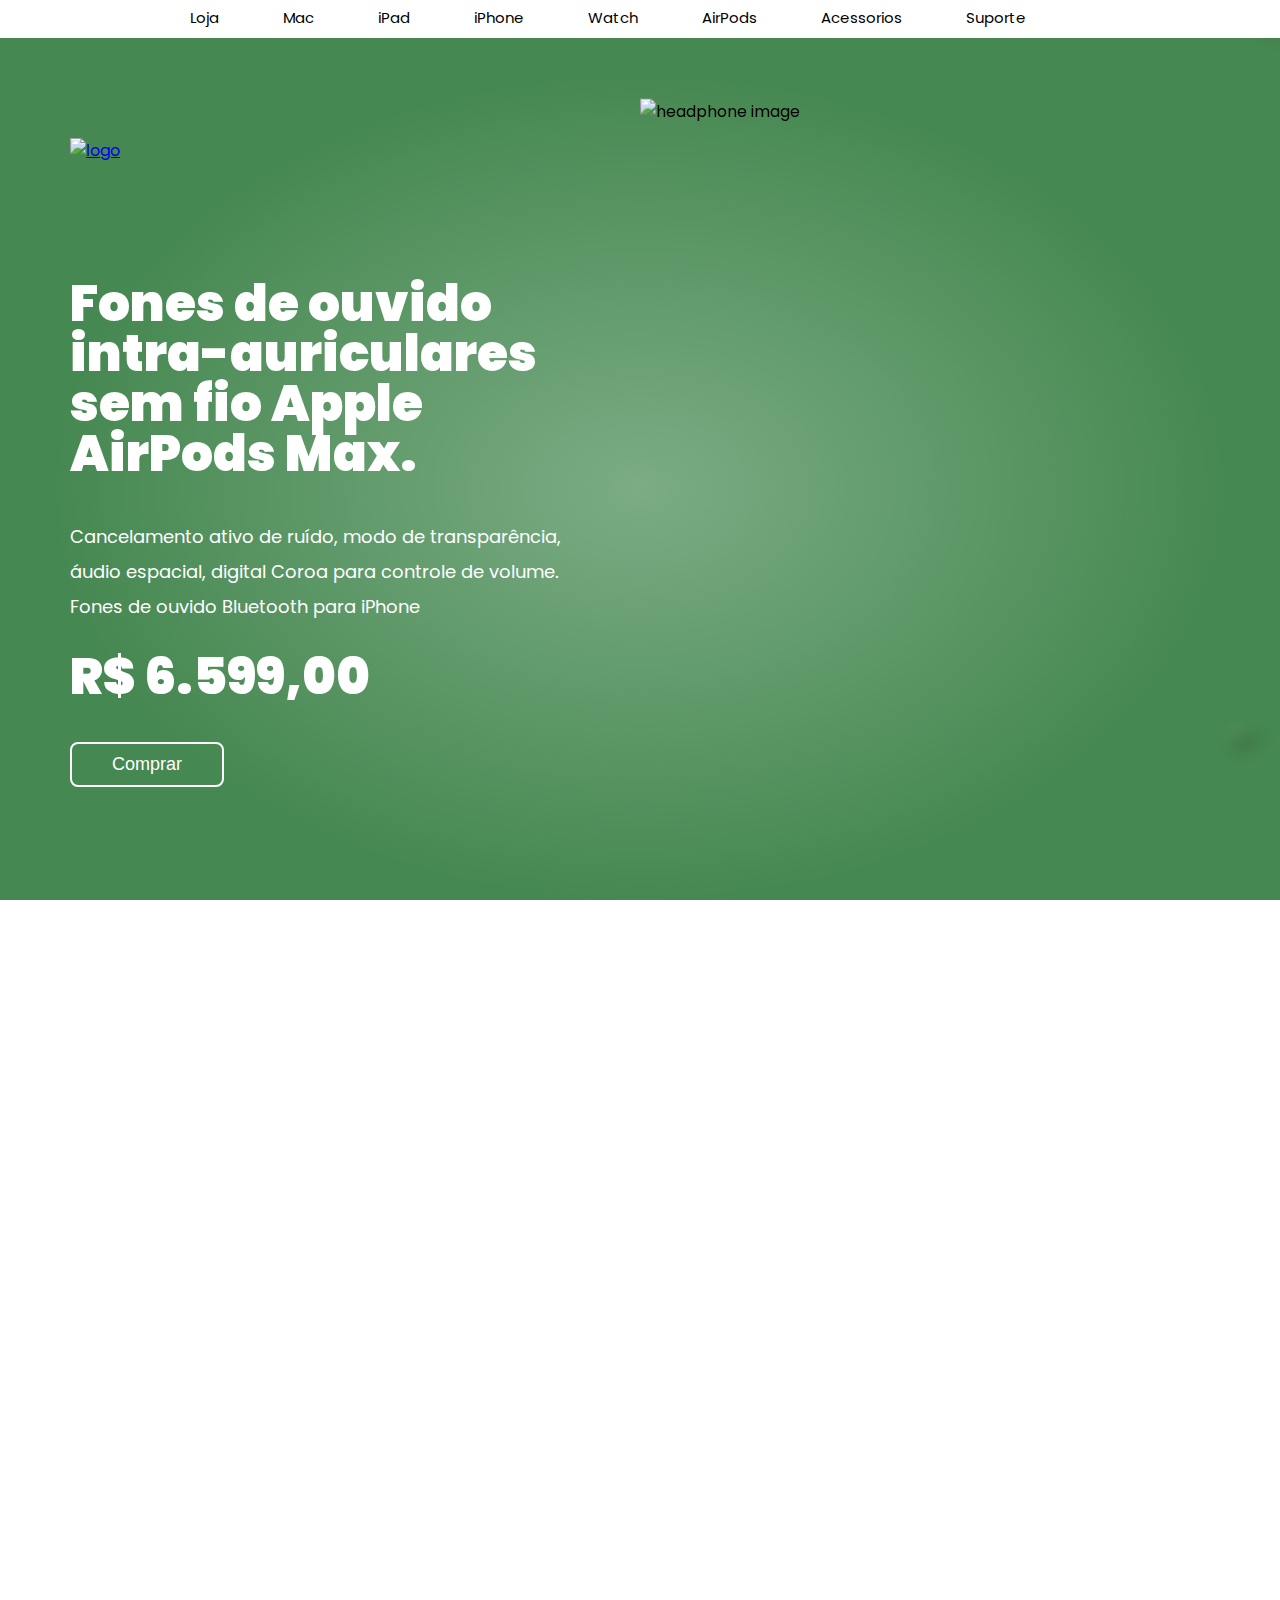
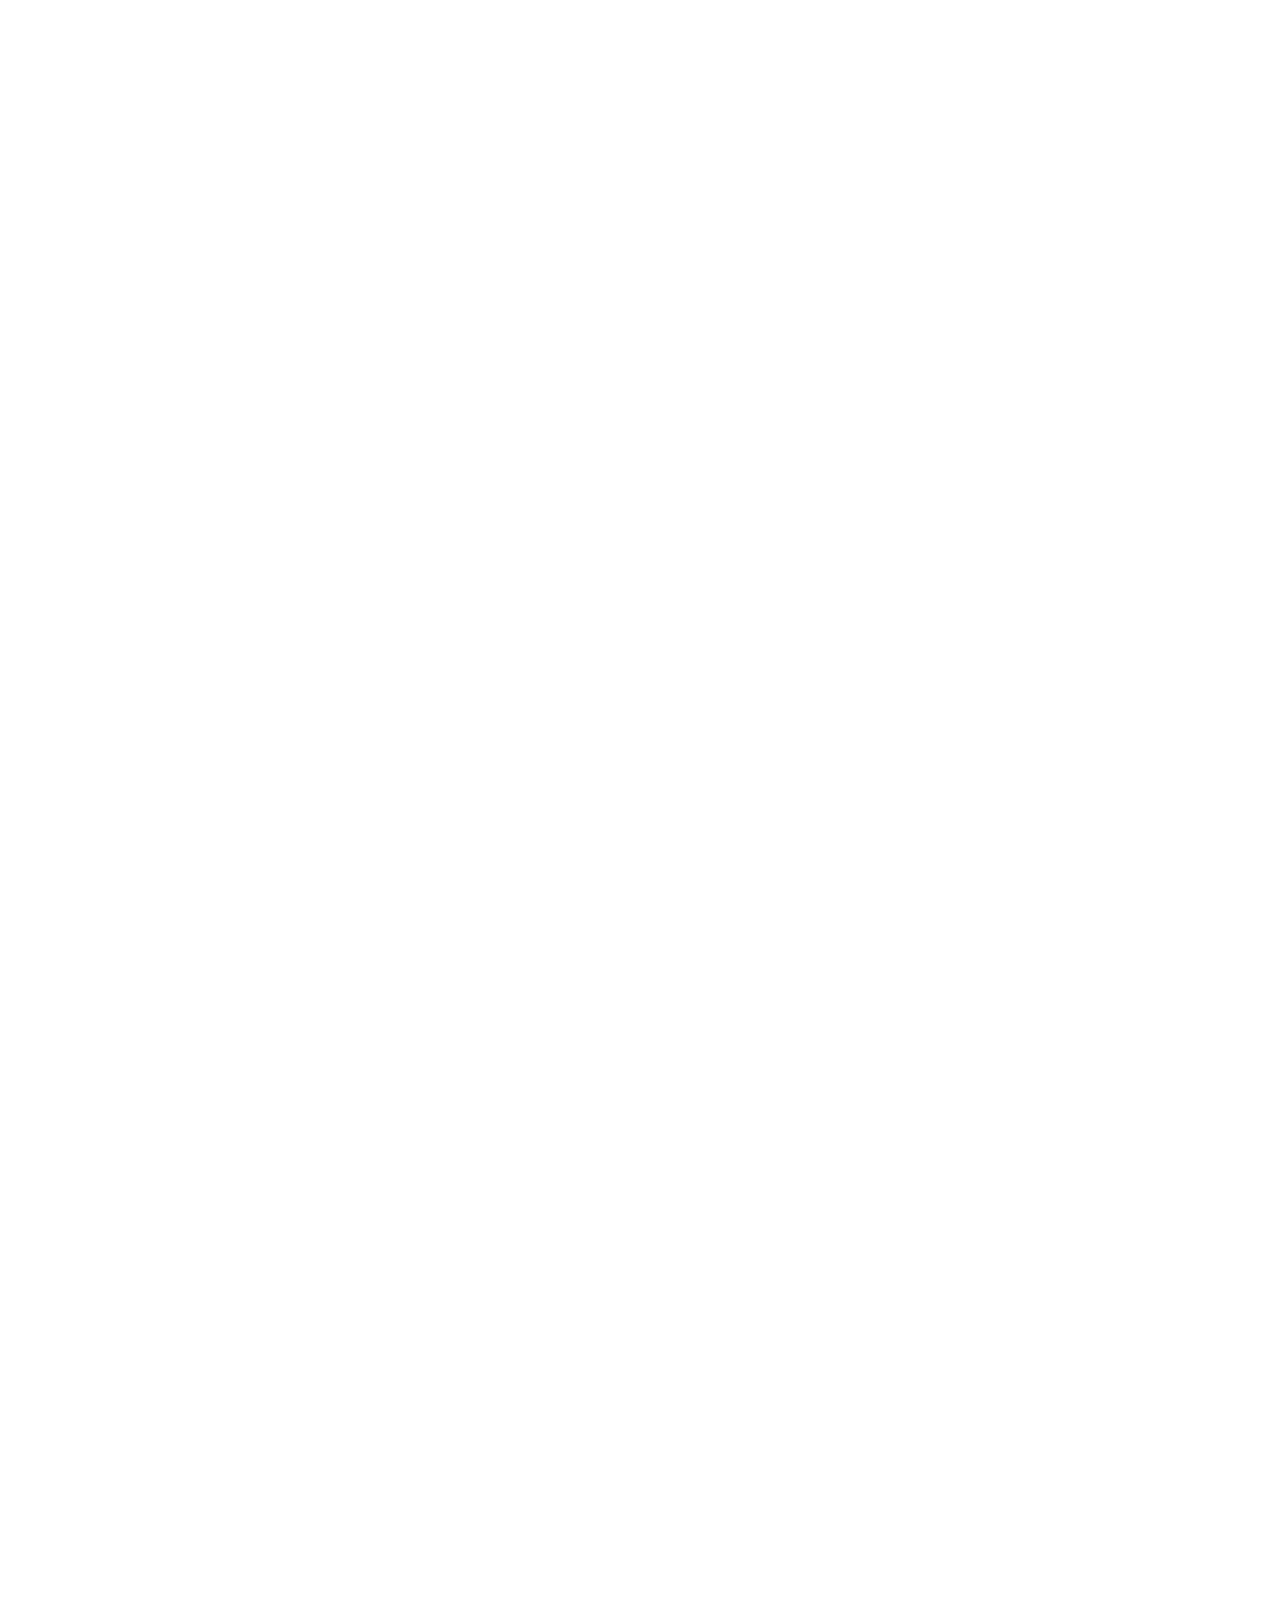
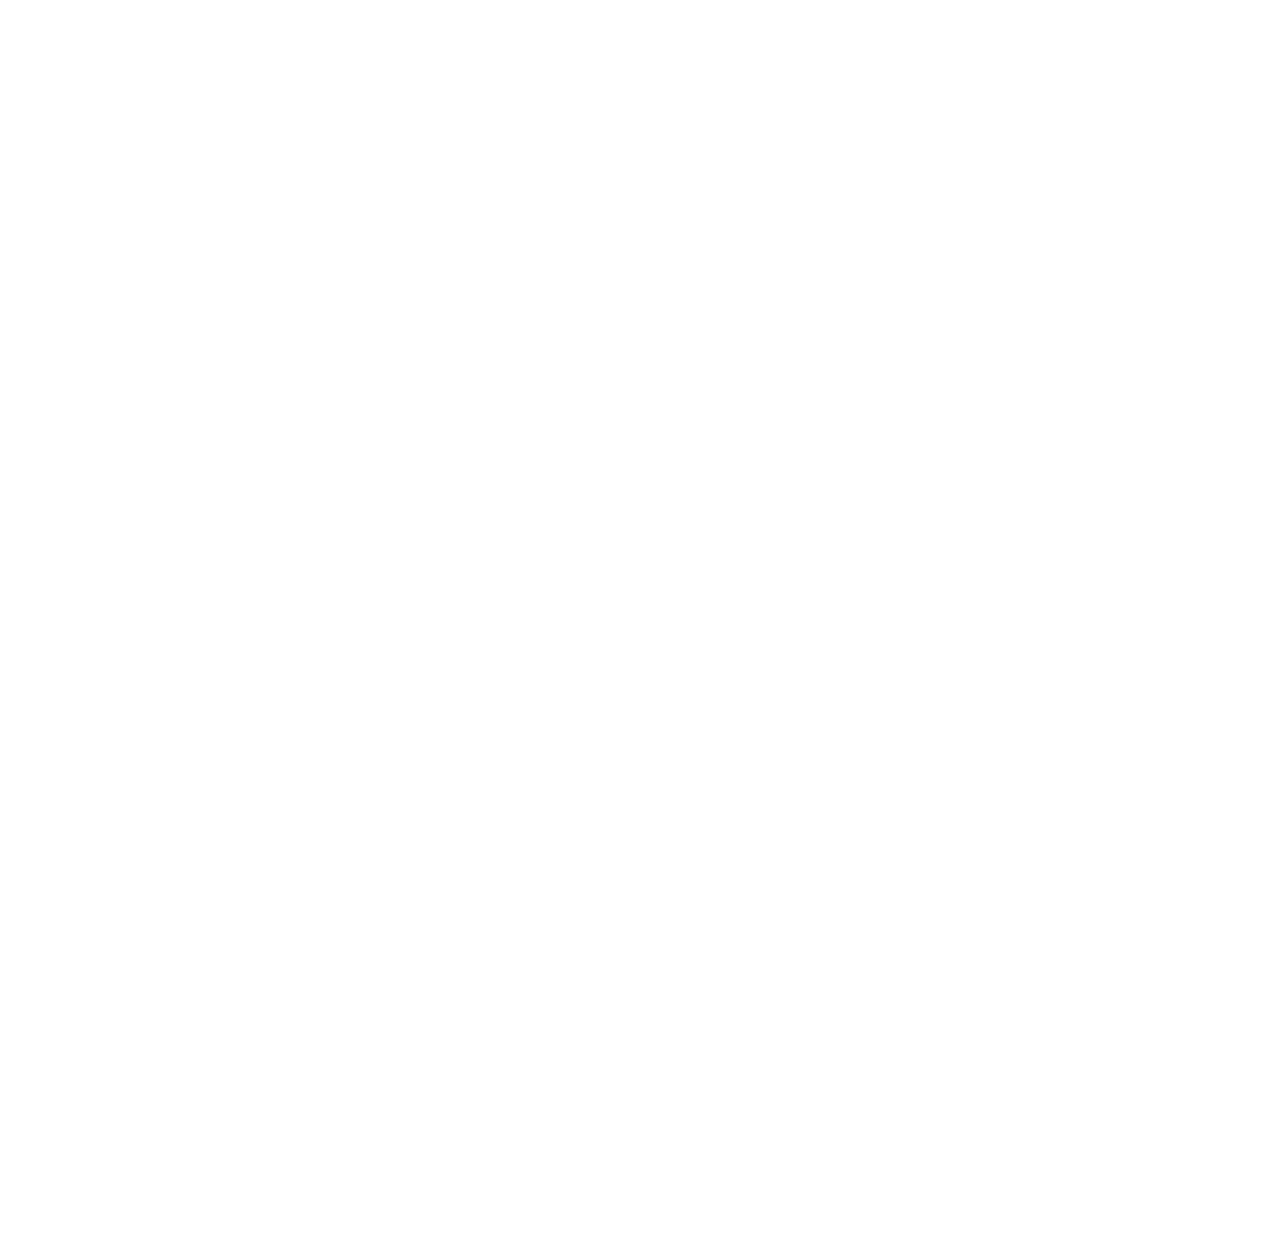
==== index.html @ 5f6b0ef0 "first commit" ====
<!DOCTYPE html>
<html lang="en">
<head>
    <meta charset="UTF-8">
    <meta name="viewport" content="width=device-width, initial-scale=1.0">
    <link rel="stylesheet" href="style.css">
    <link rel="stylesheet" href="https://cdnjs.cloudflare.com/ajax/libs/remixicon/3.5.0/remixicon.min.css">
    <title> Teste de vendas </title>
</head>
<body>




   
        <nav>
            
    
            <ul class="nav-links">
                <li class="nav-link"><a href="#"> Loja</a></li>
                <li class="nav-link"><a href="#"> Mac</a></li>
                <li class="nav-link"><a href="#"> iPad</a></li>
                <li class="nav-link"><a href="#"> iPhone</a></li>
                <li class="nav-link"><a href="#"> Watch</a></li>
                <li class="nav-link"><a href="#"> AirPods</a></li>
                <li class="nav-link"><a href="/TelaAcessorios.html"> Acessorios</a></li>
                <li class="nav-link"><a href="/TelaSuporte.html"> Suporte</a></li>
                <li class="nav-link"><a href="/TelaLogin.html"> <i class="ri-user-line"></i></a></li>
            </ul> 
        </nav>
 
    <section class="slider-main">
        <div class="container">
          <div class="logo">
            <a href="#"
              ><img
                src="https://www.yudiz.com/codepen/headphone-slider/logo.svg"
                alt="logo"
            /></a>
          </div>
          <div class="slider-content-wrap">
            <div class="slider-content">
              <h2 class="heading-style-2">
                Fones de ouvido intra-auriculares sem fio Apple AirPods Max.
              </h2>
              <p>
                Cancelamento ativo de ruído, modo de transparência, áudio espacial, digital
                Coroa para controle de volume. Fones de ouvido Bluetooth para iPhone
              </p>
              <h3 class="heading-style-2">R$ 6.599,00</h3>
              <div class="social-icons">
                  <button class="headerButton"> Comprar </button>
              </div>
            </div>
          </div>
        </div>
        <div class="slider-images">
          <img
            class="slider-image"
            src="https://www.yudiz.com/codepen/headphone-slider/green.png"
            alt="headphone image"
          />
          <img
            class="slider-image"
            src="https://www.yudiz.com/codepen/headphone-slider/blue.png"
            alt="headphone image"
          />
          <img
            class="slider-image"
            src="https://www.yudiz.com/codepen/headphone-slider/red.png"
            alt="headphone image"
          />
          <img
            class="slider-image"
            src="https://www.yudiz.com/codepen/headphone-slider/white.png"
            alt="headphone image"
          />
          <img
            class="slider-image"
            src="https://www.yudiz.com/codepen/headphone-slider/black.png"
            alt="headphone image"
          />
        </div>
        <div id="backgrounds">
          <div
            class="background"
            style="
              background: radial-gradient(
                50% 50% at 50% 50%,
                #7bac84 0%,
                #468851 92.19%
              );
            "
          ></div>
          <div
            class="background"
            style="
              background: radial-gradient(
                50% 50% at 50% 50%,
                #567088 0%,
                rgb(4, 41, 71) 100%
              );
            "
          ></div>
          <div
            class="background"
            style="
              background: radial-gradient(
                50% 50% at 50% 50%,
                #ce8782 0%,
                #e7473f 100%
              );
            "
          ></div>
          <div
            class="background"
            style="
              background: radial-gradient(
                50% 50% at 50% 50%,
                #8b8686 0%,
                #494747 100%
              );
            "
          ></div>
          <div
            class="background"
            style="
              background: radial-gradient(
                50% 50% at 50% 50%,
                #5e5b5b 0%,
                #201f1f 100%
              );
            "
          ></div>
        </div>
      </section>

        <div class="conteiner">
            
            <h2 class="conteinerTitlle"> Na Apple Store, é diferente. <span>Ainda mais motivos para comprar com a gente.</span></h2>
            <div class="features">
                <div class="card">
                    <div class="icon1"><i class="ri-box-3-line"></i></div>
                    <h4> Frete grátis em todos os pedidos </h4>
                   
                </div>

                <div class="card">
                    <div class="icon2"><i class="ri-git-repository-private-line"></i></div>
                    <h4> Tenha uma experiência <span>de compra segura</span>   </h4>
                   
                </div>

                <div class="card">
                   <div class="icon3"><i class="ri-bank-card-line"></i></div>
                    <h4> Varias opções de pagamento </h4>
                   
                </div>
                
        </div>

        <div class="compras">
            <h2 class="comprasTitlle">Para todo mundo ouvir. <span>Opções incomparáveis para um som de alta qualidade.</span> </h2>
            <div class="AbaCompras">
                <div class="CardBuy">
                    <h4> Ganhe seis meses de Apple Music</h4>
                    <p>Incluído com seus AirPods ou produtos Beats selecionados.</p>
                    <img src="https://store.storeimages.cdn-apple.com/4982/as-images.apple.com/is/store-card-40-applemusic-202110?wid=400&hei=500&fmt=p-jpg&qlt=95&.v=1633644705000" alt="">   
                </div>

                <div class="CardBuy2">
                  <img src="https://store.storeimages.cdn-apple.com/4982/as-images.apple.com/is/MTJV3?wid=200&hei=200&fmt=jpeg&qlt=95&.v=1694014871985" alt="" srcset="">
                    
                    <h4>AirPods Pro (2ª geração) com estojo de recarga MagSafe (USB-C)  </h4>
                    <p>R$ 2.599,00 | R$ 2.339,10 à vista (10% de desconto)</p>
                  <button class="CardBuyButton"><i class="ri-arrow-right-s-line"></i></button>
                </div>

                <div class="CardBuy2">
                  <img src="https://store.storeimages.cdn-apple.com/4982/as-images.apple.com/is/airpods-max-select-silver-202011?wid=200&hei=200&fmt=jpeg&qlt=95&.v=1604021221000" alt="" srcset="">
                  <h4>AirPods max com estojo de recarga MagSafe (USB-C)  </h4>
                  <p>R$ 6.599,00 | R$ 6.339,10 à vista (10% de desconto)</p>
                  <button class="CardBuyButton"><i class="ri-arrow-right-s-line"></i></button>
              </div>

              <div class="CardBuy2">
                <img src="https://store.storeimages.cdn-apple.com/4982/as-images.apple.com/is/MME73?wid=200&hei=200&fmt=jpeg&qlt=95&.v=1632861342000" alt="" srcset="">
                  
                  <h4>AirPods (3ª geração) com estojo de recarga Lightning  </h4>
                  <p>R$ 1.599,00 | R$ 1.339,10 à vista (10% de desconto)</p>
                <button class="CardBuyButton"><i class="ri-arrow-right-s-line"></i></button>
              </div>

              <div class="CardBuy2">
               <img src="https://store.storeimages.cdn-apple.com/4982/as-images.apple.com/is/MQLK3?wid=200&hei=200&fmt=jpeg&qlt=95&.v=1682361480894" alt="" srcset="">
                   
                  <h4>Beats Studio Buds + O autêntico fone sem fio  – Translúcido  </h4>
                  <p>R$ 1.899,00 | R$ 1.639,10 à vista (10% de desconto)</p>
                <button class="CardBuyButton"><i class="ri-arrow-right-s-line"></i></button>
              </div>

              <div class="CardBuy2">
                <img src="https://store.storeimages.cdn-apple.com/4982/as-images.apple.com/is/MJ4X3?wid=200&hei=200&fmt=jpeg&qlt=95&.v=1621876626000" alt="" srcset="">
                    
                   <h4>Beats Studio Buds O verdadeiro fone de ouvido sem fio – Preto </h4>
                   <p>R$ 1.899,00 | R$ 1.639,10 à vista (10% de desconto)</p>
                 <button class="CardBuyButton"><i class="ri-arrow-right-s-line"></i></button>
               </div>

               <div class="CardBuy2">
                <img src="https://store.storeimages.cdn-apple.com/4982/as-images.apple.com/is/MJ4X3?wid=200&hei=200&fmt=jpeg&qlt=95&.v=1621876626000" alt="" srcset="">
                    
                   <h4>Beats Studio Buds O verdadeiro fone de ouvido sem fio – Preto </h4>
                   <p>R$ 1.899,00 | R$ 1.639,10 à vista (10% de desconto)</p>
                 <button class="CardBuyButton"><i class="ri-arrow-right-s-line"></i></button>
               </div>

               <div class="CardBuy2">
                <img src="https://store.storeimages.cdn-apple.com/4982/as-images.apple.com/is/MJ4X3?wid=200&hei=200&fmt=jpeg&qlt=95&.v=1621876626000" alt="" srcset="">
                    
                   <h4>Beats Studio Buds O verdadeiro fone de ouvido sem fio – Preto </h4>
                   <p>R$ 1.899,00 | R$ 1.639,10 à vista (10% de desconto)</p>
                 <button class="CardBuyButton"><i class="ri-arrow-right-s-line"></i></button>
               </div>

              

            </div>
        </div>

        <div class="compras">
          <h2 class="comprasTitlle">As novidades. <span> Veja o que acabou de chegar.</span> </h2>
          <div class="AbaCompras">
              <div class="CardBuy1">
                  <h4> IPHONE 15 PRO</h4>
                  <h3>Titânio.</h3>
                  <p>A partir de R$ 9.299 </p>
                  
    <img src="https://store.storeimages.cdn-apple.com/4982/as-images.apple.com/is/store-card-40-iphone-15-pro-202309?wid=400&hei=500&fmt=p-jpg&qlt=95&.v=1692910040844" alt="">
  
              </div>

              <div class="CardBuy1">
                <h4> APPLE WATCH SERIES 9</h4>
                <h3>Brilha mais tudo e todos.</h3>
                <p>A partir de R$ 4.999 </p>
                <img src="https://store.storeimages.cdn-apple.com/4982/as-images.apple.com/is/store-card-40-watch-s9-202309_GEO_BR?wid=400&hei=500&fmt=jpeg&qlt=95&.v=1693501298681" alt="">   
            </div>

            <div class="CardBuy1">
              <h4> APPLE WATCH SERIES 9</h4>
              <h3>Brilha mais tudo e todos.</h3>
              <p>A partir de R$ 4.999 </p>
              <img src="https://store.storeimages.cdn-apple.com/4982/as-images.apple.com/is/store-card-40-watch-s9-202309_GEO_BR?wid=400&hei=500&fmt=jpeg&qlt=95&.v=1693501298681" alt="">   
          </div>

            <div class="CardBuy1">
              <h4> PULSEIRA ESPORTIVA <br>BLACK UNITY</h4>
              <h3>União em flor.</h3>
              <p>R$ 499,00 </p>
              <img src="https://store.storeimages.cdn-apple.com/4982/as-images.apple.com/is/store-card-40-bhm-202401?wid=400&hei=500&fmt=p-jpg&qlt=95&.v=1703005205962" alt="">   
          </div>

            </div>
            </div>



         
              <div class="macConteiner">
                <h2> Conheça a família </h2>
                <a href="#">Comparar todos os modelos</a>
              </div>
              <div class="macButtons">
                <button> Macbook</button>
                <button>Desktops</button>
                <button>Monitores</button>
              </div>

              <div class="mac-note-tela">

                  <div class="itensCard">
                    <div class="imgCard"><img src="https://www.apple.com/v/mac/home/bx/images/overview/select/product_tile_mba_13_15__fx2g3qlubdym_large.png" alt=""></div>
                    <h4>MacBook Air de 13 pol.</h4>
                    <h3>Chip M1</h3>
                    <h2>Um notebook leve e potente para fazer de tudo em qualquer lugar.</h2>
                    <p>A partir de R$ 966,58/mês ou R$ 11.599*</p>
                    <button class="ItensCardSB"> Saiba mais</button>
                    <button class="ItensCardBuy"> Comprar </button>
                  </div>


                  <div class="itensCard">
                    <div class="imgCard"><img src="https://www.apple.com/v/mac/home/bx/images/overview/select/product_tile_mba_13_15__fx2g3qlubdym_large.png" alt=""></div>
          
                    <h4>MacBook Pro de 14 e 16 pol.</h4>
                    <h3>Chip M3, M3 Pro ou M3 Max</h3>
                    <h2>Os notebooks Mac mais avançados para fluxos de trabalho pesados.</h2>
                    <p>A partir de R$ 1.541,58/mês ou R$ 18.499*</p>
                    <button class="ItensCardSB"> Saiba mais</button>
                    <button class="ItensCardBuy"> Comprar </button>
                  </div>


                  <div class="itensCard">
                    <div class="imgCard"><img src="https://www.apple.com/v/mac/home/bx/images/overview/select/product_tile_mba_13_15__fx2g3qlubdym_large.png" alt=""></div>
                    <h4>MacBook Air de 13 e 15 pol.</h4>
                    <h3>Chip M2</h3>
                    <h2>Superfino e rápido para trabalhar, jogar ou criar aonde quer que você vá.</h2>
                    <p>A partir de R$ 1.041,58/mês ou R$ 12.499*</p>
                    <button class="ItensCardSB"> Saiba mais</button>
                    <button class="ItensCardBuy"> Comprar </button>
                  </div>


                  <div class="itensCard">
                    <div class="imgCard"><img src="https://www.apple.com/v/mac/home/bx/images/overview/select/product_tile_mac_pro__6q3qt8073f6e_large.png" alt=""></div>
                    <h4>iMac</h4>
                    <h3>Chip M3</h3>
                    <h2>O desktop tudo em um para criatividade e produtividade.</h2>
                    <p>A partir de R$ 1.041,58/mês ou R$ 52.499*</p>
                    <button class="ItensCardSB"> Saiba mais</button>
                    <button class="ItensCardBuy"> Comprar </button>
                  </div>




                  <div class="itensCard">
                    <div class="imgCard"><img src=" https://www.apple.com/v/mac/home/bx/images/overview/select/product_tile_mac_pro__6q3qt8073f6e_large.png" alt=""></div>
                    <h4>Mac Pro.</h4>
                    <h3>Chip M2 Ultra</h3>
                    <h2>Uma estação de trabalho com expansão PCIe para fluxos de trabalho pesados.</h2>
                    <p>A partir de R$ 3.041,58/mês ou R$ 72.499*</p>
                    <button class="ItensCardSB"> Saiba mais</button>
                    <button class="ItensCardBuy"> Comprar </button>
                  </div>


            


                  <div class="itensCard">
                    <div class="imgCard"><img src=" https://www.apple.com/v/mac/home/bx/images/overview/select/product_tile_mac_pro__6q3qt8073f6e_large.png" alt=""></div>
                    <h4>Mac Pro.</h4>
                    <h3>Chip M3 Ultra</h3>
                    <h2>Uma estação de trabalho com expansão PCIe para fluxos de trabalho pesados.</h2>
                    <p>A partir de R$ 5.041,58/mês ou R$ 92.499*</p>
                    <button class="ItensCardSB"> Saiba mais</button>
                    <button class="ItensCardBuy"> Comprar </button>
                  </div>
                

                 
                  <div class="itensCard">
                    <div class="imgCard"><img src="https://store.storeimages.cdn-apple.com/4982/as-images.apple.com/is/pro-display-hero?wid=410&hei=237&fmt=jpeg&qlt=95&.v=1572384750703" alt=""></div>
                    <h4>Tela Pro XDR</h4>
                    <h3>Tela Retina 6K de 32 polegadas com alta qualidade de brilho, contraste, cores e HDR. É nosso monitor mais avançado para profissionais.</h3>
                    <p>A partir de R$ 5.041,58/mês ou R$ 42.499*</p>
                    <button class="ItensCardSB"> Saiba mais</button>
                    <button class="ItensCardBuy"> Comprar </button>
                  </div>



             
                

              </div>


              <div class="FastLink">
                <h2> Links rápidos</h2>
              </div>
              <div class="FastLinkButton">
                <button>Status do seu pedido</button>
                <button>Ajuda para comprar</button>
                <button>Devoluções</button>
                <button>Itens salvos</button>
              </div>



              <footer>
            

                <h2 class="h2foooter"> Este Projeto foi desenvolvido com intuito educacional por Rafael Cortes Soares</h2>
                <a href="https://www.linkedin.com/in/rafael-cortes-404b4b2a4/"><i class="ri-linkedin-box-line"></i></a>
                <a href="#"><i class="ri-whatsapp-line"></i></a>
             

              </footer>
        
      <script src="main.js"></script>
    
</body>
</html>
---- style.css ----
@import url("https://fonts.googleapis.com/css2?family=Poppins:ital,wght@0,100;0,200;0,300;0,400;0,500;0,600;1,100;1,200;1,300;1,400;1,500;1,600&display=swap");

* {
  margin: 0;
  padding: 0;
  box-sizing: border-box;
}
html {
  overflow-x: hidden;
}
img {
  user-select: none;
}
body {
  overflow-x: hidden;
  position: relative;
  font-family: "Poppins", sans-serif;
  height: 100svh;
}
a {
  display: inline-block;
}

nav {
  max-width: 1280px;
  padding: 0.3rem 0rem;
  display: flex;
  align-items: center;
  justify-content: space-around;
  margin: 0 auto;
  background: rgb(255, 255, 255);
}

.nav-links {
  align-items: center;
  display: flex;
  gap: 4rem;
  list-style: none;
}

.nav-links a {
  font-size: 15px;
  align-items: center;
  text-decoration: none;
  color: #000000;
  position: relative;
  padding-bottom: 0.3rem;
}

.nav-link a::after {
  content: "";
  position: absolute;
  height: 2px;
  width: 0;
  bottom: 0;
  left: 0;
  background-color: rgba(0, 0, 0, 0.63);
  transition: all 0.5s ease;
}

.nav-link a:hover::after {
  width: 100%;
}

.nav-button {
  background: transparent;
  border: 2px solid #ffffff;
  border-radius: 7px;
  color: #000000;
  transition: all 0.6s ease;
}
.nav-button i {
  font-size: 18px;
}

.nav-button:hover {
  color: #648eff;
  background: transparent;
}

.heading-style-2 {
  color: #fff;
  font-size: 50px;
  font-weight: 900;
  line-height: 50px;
  margin-bottom: 40px;
}
p {
  color: #fff;
  font-family: "Poppins";
  font-size: 18px;
  font-style: normal;
  font-weight: 400;
  line-height: 35px;
  margin-bottom: 28px;
}

.logo a {
  margin-bottom: 20px;
}
.logo a img {
  width: 271px;
  height: auto;
}
.slider-main {
  min-height: 700px;
  background: radial-gradient(50% 50% at 50% 50%, #c7f6d0 0%, #7cb686 92.19%);
  display: flex;
  justify-content: space-between;
  align-items: center;
  height: 100%;
  overflow: hidden;
  position: relative;
  z-index: 1;
}
#backgrounds {
  position: absolute;
  width: 100%;
  height: 100%;
  top: 0;
  z-index: -1;
}
.background {
  position: absolute;
  top: 0;
  left: 0;
  width: 100%;
  height: 100%;
  opacity: 0;
  transition: opacity 2s ease-in-out;
}
.container {
  position: relative;
  left: calc(50% - (1140px / 2));
  width: 50%;
  padding-block: 100px;
  max-width: 525px;
  height: 100%;
}

.slider-content-wrap {
  display: flex;
  flex-direction: column;
  justify-content: center;
  height: 100%;
}

.social-icons {
  display: flex;
  align-items: center;
  gap: 16px;
}

.headerButton{
  background: transparent;
  padding: 10px 40px;
  display: flex;
  border: 2px solid #fff;
  border-radius: 8px;
  color: #fff;
  font-size: 18px;
  transition: all .5s ease;
}

.headerButton:hover{
  border: 2px solid transparent;
}


.social-icons a {
  border: 2px solid #fff;
  border-radius: 50%;
  width: 45px;
  height: 45px;
  display: inline-block;
  display: flex;
  justify-content: center;
  align-items: center;
}
.social-icons img {
  width: 22px;
  height: 22px;
}

.slider-images > img.next {
  opacity: 1;
  transition: 2s;
  filter: blur(35px);
  left: 100%;
  top: 10%;
  transform: translate(-50%, -50%) scale(0.3);
}
.slider-images > img.active {
  opacity: 1;
  transform: scale(1);
  transition: 2s;
  filter: blur(0px);
  left: 0;
  top: 50%;
  transform: translateY(-50%);
  z-index: 1;
}
.slider-images > img.previous {
  opacity: 1;
  transition: 2s;
  filter: blur(25px);
  left: 95%;
  top: 90%;
}
.slider-images > img.inactive {
  opacity: 0;
  transition: 2s;
  filter: blur(35px);
  left: 100%;
  top: 100%;
  transform: translate(10%, 10%) scale(0.3);
}
.slider-images {
  position: relative;
  width: 50%;
  height: 100%;
  top: 0;
}
.slider-images > img {
  position: absolute;
  top: 0%;
  left: 100%;
  filter: blur(25px);
  transform: translate(-50%, -50%) scale(0.3);
  transition: opacity 3s;
  object-fit: cover;
  max-width: 593px;
  max-height: 779px;
  height: 100%;
  min-height: 320px;
}

.conteiner {
  margin: 0 auto;
  padding: 5rem 6rem;
}

.conteinerTitlle h2 {
  color: #000000;
}

.conteinerTitlle span {
  color: #6e6e73;
}

.content h4 {
  margin-bottom: 1rem;
  color: rgb(0, 0, 0);
  font-size: 1rem;
  font-weight: 700;
}

.content h1 {
  color: rgb(0, 0, 0);
  margin-bottom: 1rem;
  font-size: 3rem;
  font-weight: 900;
  line-height: 4rem;
}

.content h1 span {
  color: #000000;
}

.content p {
  margin-bottom: 2rem;
  color: rgb(0, 0, 0);
}

.card p {
  color: #000000;
}

.image {
  position: relative;
}

section .header {
  margin-bottom: 1rem;
  color: #000000;
  text-align: center;
  font-size: 2rem;
  font-weight: 600;
}

.features {
  margin-top: 2rem;
  display: grid;
  grid-template-columns: repeat(3, 1fr);
  gap: 2rem;
}

 .card {
  background-color: rgb(255, 255, 255);
  color: #18181b;
  border-radius: 15px;
  padding: 2rem;
  border: 2px solid #ffffff;
  box-shadow: rgba(17, 12, 46, 0.15) 0px 48px 100px 0px;
  transition: all 0.5s ease;
}

 .card:hover {
  background-color: #ffffff;
  color: #000000;
  border: 2px solid #ffffff;
  box-shadow: rgba(0, 0, 0, 0.35) 0px 5px 15px;
}

.icon1 {
  display: flex;
  margin-bottom: 1rem;
  font-size: 3rem;
  color: #6fce4d;
  border-radius: 5px;
}

.icon2 {
  display: flex;
  margin-bottom: 1rem;
  font-size: 3rem;
  color: #6fce4d;
  border-radius: 5px;
}

.icon3 {
  display: flex;
  margin-bottom: 1rem;
  font-size: 3rem;
  color: #007aff;
  border-radius: 5px;
}

.card h4 {
  font-size: 20px;
}

.compras {
  margin: 0 auto;
  padding: 5rem 0rem;
}

.comprasTitlle span {
  color: #6e6e73;
}

.AbaCompras {
  margin-top: 2rem;
  display: grid;
  grid-template-columns: repeat(4, 1fr);
  gap: 2rem;
}

.CardBuy {
  background-color: rgb(255, 255, 255);
  color: #18181b;
  border-radius: 15px;
  padding: 2rem;
  border: 2px solid #ffffff;
  box-shadow: rgba(17, 12, 46, 0.15) 0px 48px 100px 0px;
  transition: all 0.5s ease;
}

.CardBuy2 {
  background-color: rgb(255, 255, 255);
  color: #18181b;
  border-radius: 15px;
  padding: 1rem;
  border: 2px solid #ffffff;
  box-shadow: rgba(17, 12, 46, 0.15) 0px 48px 100px 0px;
  transition: all 0.5s ease;
}

.CardBuyButton {
  display: flex;
  align-items: center;
  margin: 0 auto;
  padding: 10px 20px;
  background: transparent;
  border: 1px solid #6e6e73;
  border-radius: 8px;
  color: #6e6e73;
  font-size: 20px;
}

.CardBuy2 p {
  color: #6e6e73;
}

.CardBuy2 img {
  max-width: 100%;
  margin-left: 6px;
  margin-top: 120px;
}

.CardBuy2 h4 {
  font-size: 22px;
}

.CardBuy p {
  color: #6e6e73;
}

.CardBuy h4 {
  font-size: 25px;
}

.CardBuy img {
  max-width: 100%;
}

.CardBuy:hover {
  background-color: #ffffff;
  color: #000000;
  border: 2px solid #ffffff;
  box-shadow: rgba(0, 0, 0, 0.35) 0px 5px 15px;
}

.CardBuy2:hover {
  background-color: #ffffff;
  color: #000000;
  border: 2px solid #ffffff;
  box-shadow: rgba(0, 0, 0, 0.35) 0px 5px 15px;
}

.CardBuy1 {
  background-color: rgb(0, 0, 0);
  color: #ffffff;
  border-radius: 15px;

  transition: all 0.5s ease;
}

.CardBuy1:hover {
  scale: 1.02;
  box-shadow: rgba(0, 0, 0, 0.35) 0px 5px 15px;
}

.CardBuy1:hover p {
  transition: all 0.5s ease;
  color: #fff;
}

.CardBuy1 h4 {
  margin-top: 40px;
  margin-left: 30px;
  font-size: 15px;
}

.CardBuy1 h3 {
  margin-top: 10px;
  margin-left: 30px;
  font-size: 30px;
}

.CardBuy1 p {
  color: #6e6e73;
  margin-left: 30px;
}

.CardBuy1 img {
  max-width: 100%;
}

.macConteiner {
  display: flex;
  align-items: center;
  margin: 0 auto;
  justify-content: space-between;
}

.macConteiner a {
  text-decoration: none;
  color: #007aff;
  transition: all 0.3s ease;
}

.macConteiner a:hover {
  text-decoration: underline;
}

.macConteiner h2 {
  font-size: 40px;
}

.macButtons {
  display: flex;
  margin: 0 auto;
  padding-top: 2rem;
  gap: 20px;
}

.macButtons button {
  padding: 10px 40px;
  border-radius: 120px;
  border: none;
  background: #ffffff;
  color: #000000;
  font-size: 18px;
  font-weight: 500;
  transition: all 0.5s ease;
}

.macButtons button:hover {
  background: #1d1d1f;
  color: #fff;
}

.mac-note-tela {
  margin-top: 2rem;
  display: grid;
  grid-template-columns: repeat(3, 1fr);
  gap: 2rem;
  text-align: center;
}

.mac-note-tela h3 {
  margin-top: 7px;
  font-size: 18px;
}

.mac-note-tela h2 {
  margin-top: 7px;
  font-size: 15px;
  color: #18181b;
}

.mac-note-tela p {
  margin-top: 18px;
  color: #6e6e73;
}

.mac-note-tela img {
  max-width: 100%;
}

.ItensCardBuy {
  padding: 10px 40px;
  border-radius: 180px;
  border: none;
  background: transparent;
  color: #007aff;
  font-size: 18px;
}

.ItensCardBuy:hover {
  padding: 10px 40px;
  border-radius: 180px;
  border: none;
  background: transparent;
  color: #007aff;
  font-size: 18px;
  text-decoration: underline;
}

.ItensCardSB {
  padding: 10px 40px;
  border-radius: 180px;
  border: none;
  background: #007aff;
  color: #ffffff;
  font-size: 18px;
  transition: 0.3s ease;
}

.ItensCardSB:hover {
  padding: 10px 40px;
  border-radius: 180px;
  border: none;
  background: #ffffff;
  color: #007aff;
  font-size: 18px;
}

.FastLink {
  padding-top: 50px;
  display: flex;
  align-items: center;
  margin: 0 auto;
  justify-content: space-between;
}

.FastLink h2 {
  font-size: 40px;
}

.FastLinkButton {
  display: flex;
  margin: 0 auto;
  padding-top: 2rem;
  gap: 20px;
}

.FastLinkButton button {
  padding: 10px 40px;
  border-radius: 120px;
  border: none;
  background: #e4e4e6;
  color: #000000;
  font-size: 18px;
  font-weight: 500;
  transition: 0.5s ease;
}

.FastLinkButton button:hover {
  background: #1d1d1f;
  color: #fff;
}

footer {
  margin-top: 4rem;
  background: #d6d6d6;
  display: flex;
  padding: 20px 20px;
  gap: 20px;
}
footer i{
  color: #000000;
  font-size: 40px;
  text-decoration: none;
  list-style: none;
}

footer a{
  text-decoration: none;
}
@media screen and (max-width: 1199px) {
  .logo a img {
    width: 230px;
  }
  .heading-style-2 {
    font-size: 40px;
    line-height: 45px;
    margin-bottom: 30px;
  }
  p {
    font-size: 17px;
    line-height: 28px;
    margin-bottom: 22px;
  }
  .container {
    left: calc(50% - (920px / 2));
    padding-block: 80px;
    max-width: 475px;
  }
  .slider-images > img {
    width: 453px;
    height: auto;
    aspect-ratio: 1/1.3;
  }
}
@media screen and (max-width: 991px) {
  .logo a img {
    width: 210px;
  }
  .heading-style-2 {
    font-size: 35px;
    line-height: 43px;
    margin-bottom: 22px;
  }
  p {
    font-size: 16px;
    line-height: 26px;
    margin-bottom: 18px;
  }
  .container {
    left: calc(50% - (720px / 2));
    padding-block: 70px;
    max-width: 405px;
  }
  .slider-images {
    width: 45%;
  }
  .slider-images > img {
    width: 340px;
    aspect-ratio: 1/1.3;
  }
}
@media screen and (max-width: 767px) {
  nav {
    display: flex;
  }

  .nav-links {
    display: none;
  }

  .logo a img {
    width: 200px;
  }
  .logo a {
    margin-bottom: 20px;
  }
  .slider-main {
    flex-direction: column;
    min-height: 900px;
  }
  .social-icons a {
    width: 35px;
    height: 35px;
  }
  .social-icons img {
    width: 16px;
    height: 16px;
  }
  .container {
    position: unset;
    padding-block: 70px;
    max-width: 540px;
    width: 100%;
  }
  .slider-images {
    width: 100%;
  }
  .slider-images > img {
    height: 380px;
    aspect-ratio: 1/1.3;
    width: auto;
  }
  .slider-images > img.active {
    top: 45%;
    left: 20%;
  }
}
@media screen and (max-width: 575px) {
  .logo a img {
    width: 180px;
  }
  .logo a {
    margin-bottom: 18px;
  }
  .heading-style-2 {
    font-size: 30px;
    line-height: 40px;
    margin-bottom: 20px;
  }
  p {
    font-size: 15px;
    line-height: 24px;
    margin-bottom: 16px;
  }
  .social-icons a {
    width: 32px;
    height: 32px;
  }
  .social-icons img {
    width: 15px;
    height: 15px;
  }
  .container {
    padding: 50px 20px 50px 20px;
    max-width: 100%;
  }
  .slider-images > img {
    height: 100px;
  }
  .slider-images > img.active {
    top: 50%;
    left: 5%;
  }
  .slider-images > img.previous {
    top: 100%;
  }

  .features {
    display: flex;
    flex-direction: column;
  }

  .AbaCompras {
    display: flex;
    flex-direction: column;
  }

  .AbaCompras img {
    display: flex;
  }

  .macConteiner {
    display: flex;
    font-size: 28px;
    gap: 30px;
  }

  .macButtons {
    display: grid;
    align-items: center;
  }

  .macConteiner h2 {
    font-size: 30px;
  }

  .mac-note-tela {
    display: flex;
    flex-direction: column;
  }
}
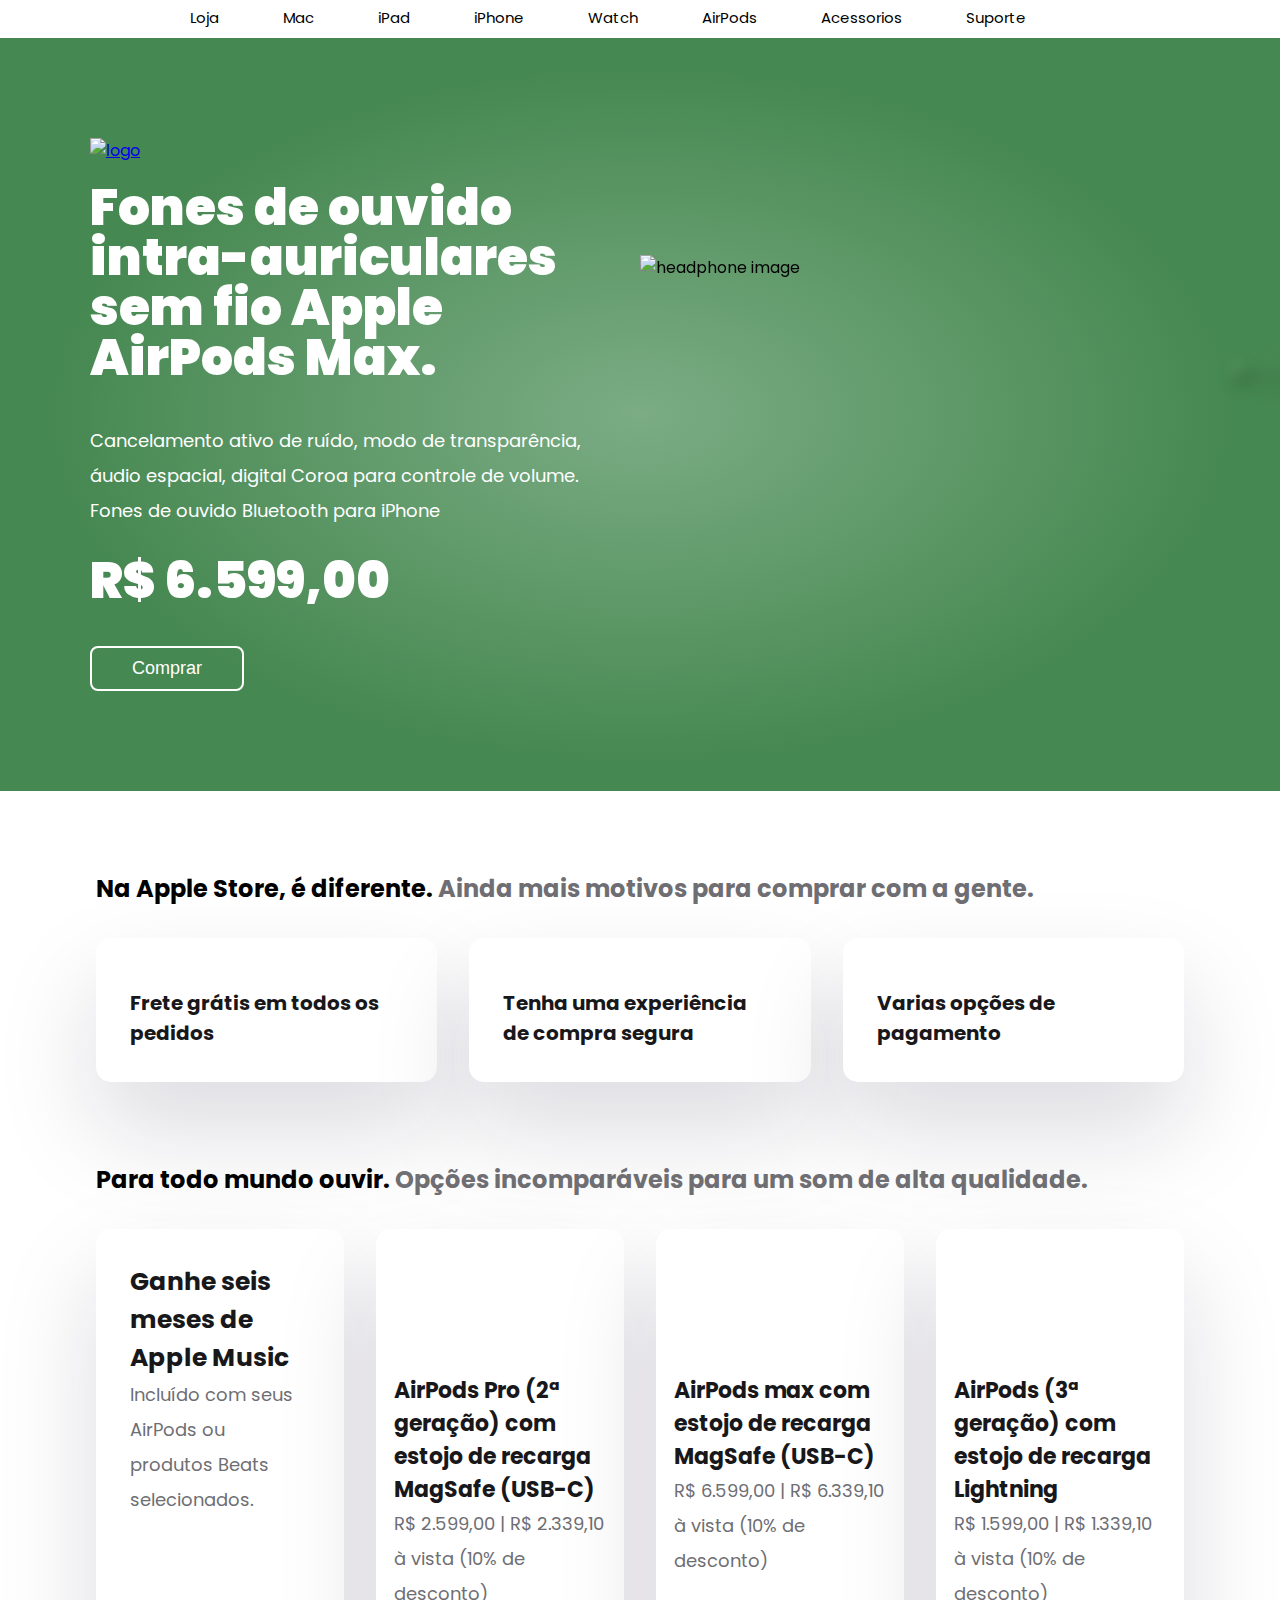
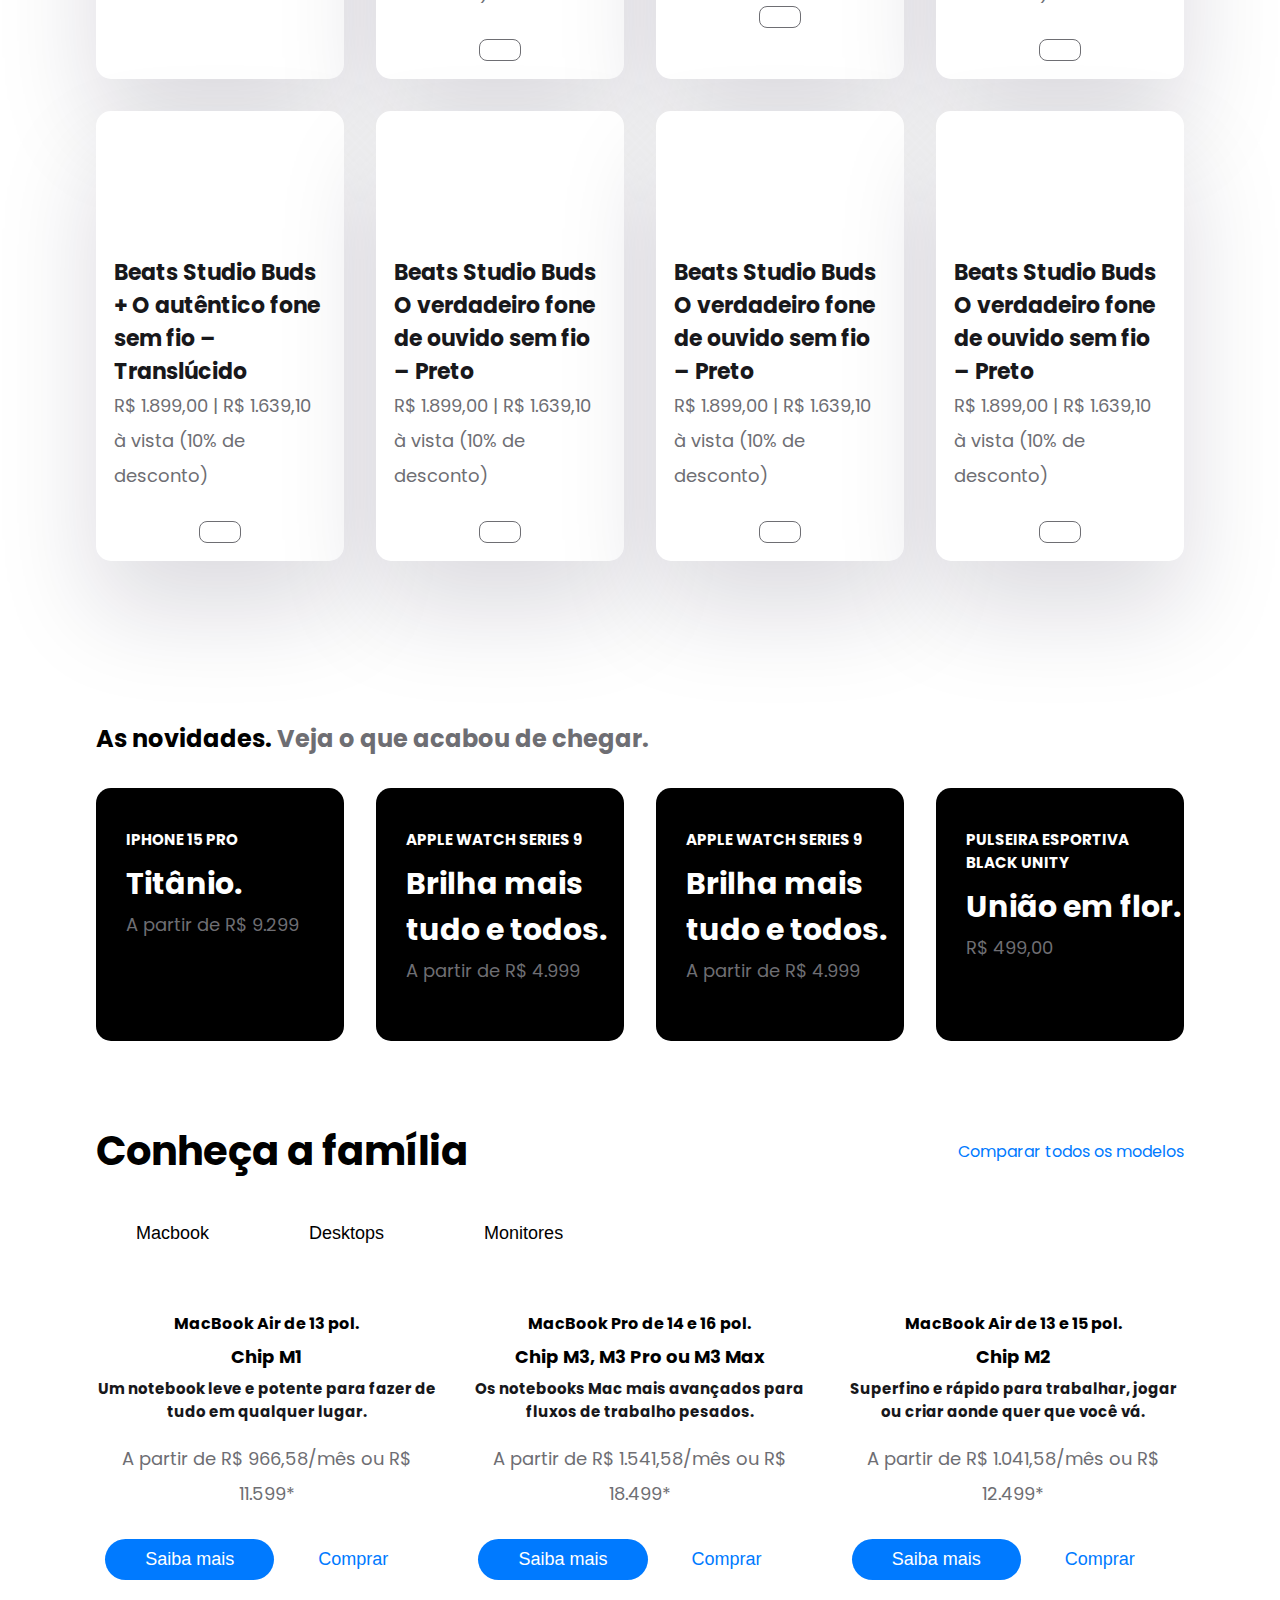
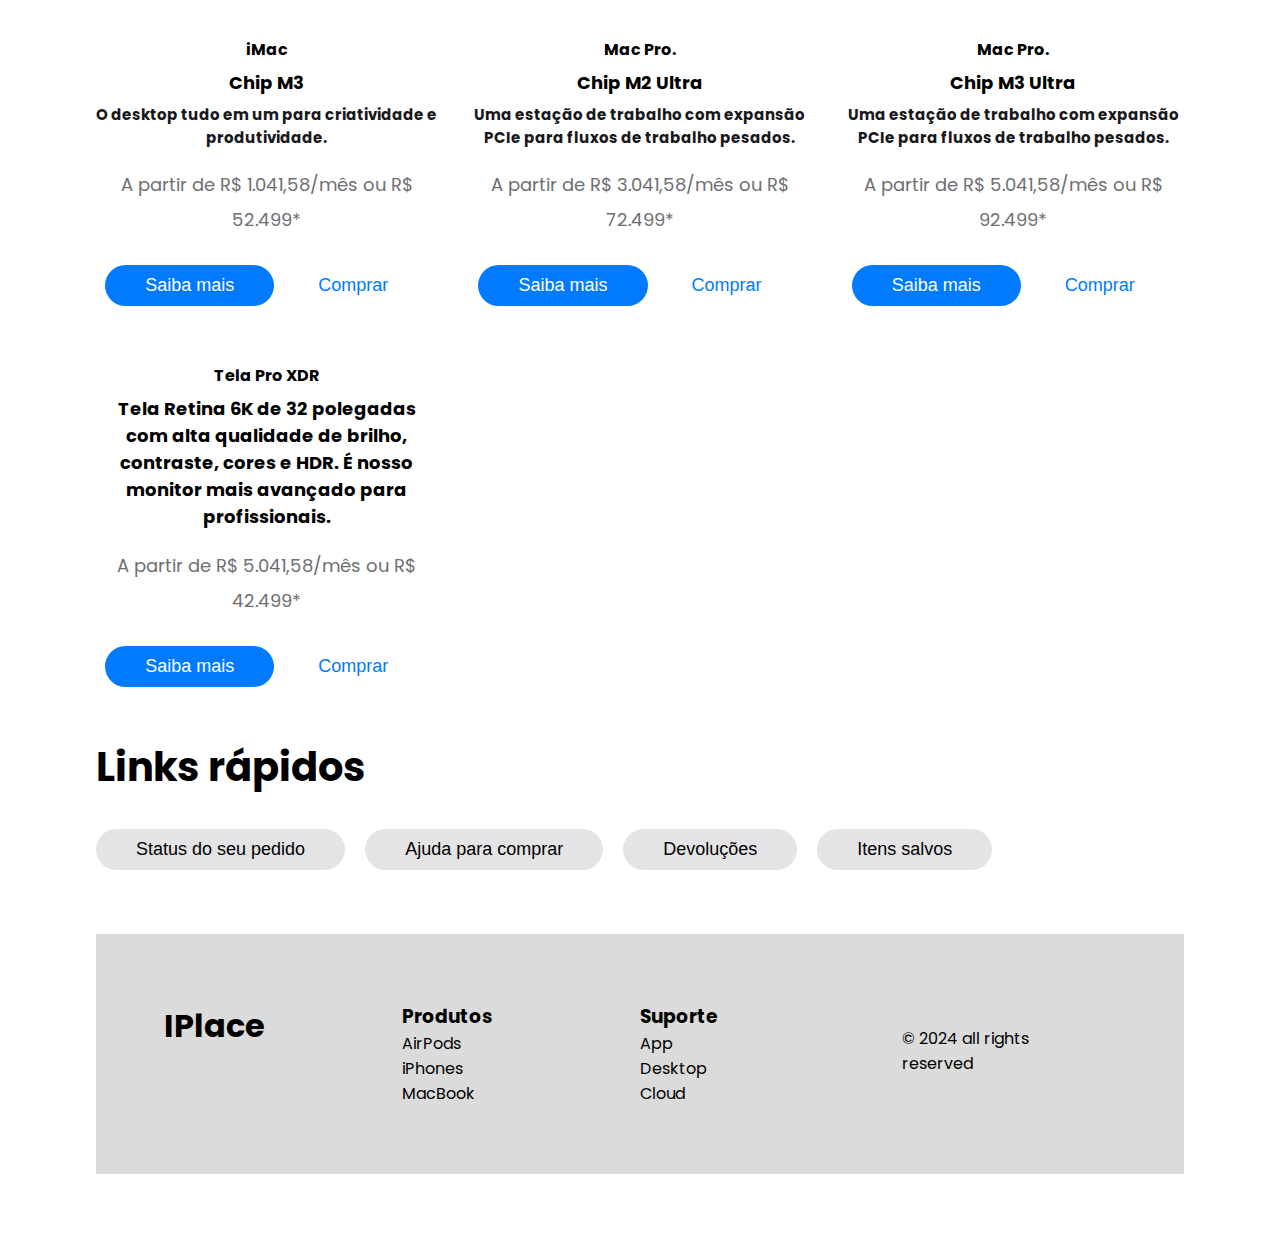
==== commit 7aa36901: "BancoPHP" ====
--- a/index.html
+++ b/index.html
@@ -382,14 +382,47 @@
 
 
               <footer>
-            
-
-                <h2 class="h2foooter"> Este Projeto foi desenvolvido com intuito educacional por Rafael Cortes Soares</h2>
-                <a href="https://www.linkedin.com/in/rafael-cortes-404b4b2a4/"><i class="ri-linkedin-box-line"></i></a>
-                <a href="#"><i class="ri-whatsapp-line"></i></a>
-             
-
-              </footer>
+                <div id="footer_content">
+                    <div id="footer_contacts">
+                        <h1>IPlace</h1>
+                     
+  
+                    </div>
+                    
+                    <ul class="footer-list">
+                        <li>
+                            <h3>Produtos</h3>
+                        </li>
+                        <li>
+                            <a href="#" class="footer-link">AirPods</a>
+                        </li>
+                        <li>
+                            <a href="#" class="footer-link">iPhones</a>
+                        </li>
+                        <li>
+                            <a href="#" class="footer-link">MacBook</a>
+                        </li>
+                    </ul>
+        
+                    <ul class="footer-list">
+                        <li>
+                            <h3>Suporte</h3>
+                        </li>
+                        <li>
+                            <a href="#" class="footer-link">App</a>
+                        </li>
+                        <li>
+                            <a href="#" class="footer-link">Desktop</a>
+                        </li>
+                        <li>
+                            <a href="#" class="footer-link">Cloud</a>
+                        </li>
+                    </ul>
+                <div id="footer_copyright">
+                    &#169
+                    2024 all rights reserved
+                </div>
+            </footer>
         
       <script src="main.js"></script>
     
--- a/style.css
+++ b/style.css
@@ -15,7 +15,7 @@
   overflow-x: hidden;
   position: relative;
   font-family: "Poppins", sans-serif;
-  height: 100svh;
+  
 }
 a {
   display: inline-block;
@@ -131,7 +131,7 @@
 }
 .container {
   position: relative;
-  left: calc(50% - (1140px / 2));
+  left: calc(50% - (1100px / 2));
   width: 50%;
   padding-block: 100px;
   max-width: 525px;
@@ -801,3 +801,100 @@
     flex-direction: column;
   }
 }
+
+footer {
+  
+  background-color: #dbdbdb;
+  color: #000000;
+}
+
+.footer-link {
+  text-decoration: none;
+}
+
+#footer_content {
+  
+  display: grid;
+  grid-template-columns: repeat(4, 1fr);
+  padding: 3rem;
+}
+
+#footer_contacts h1 {
+  margin-bottom: 0.80rem;
+}
+
+#footer_social_media {
+  display: flex;
+  gap: 3rem;
+  margin-top: 1.5rem;
+} 
+
+#footer_social_media .footer-link {
+  display: flex;
+  align-items: center;
+  justify-content: center;
+  height: 2.5rem;
+  width: 2.5rem;
+  color: #007aff;
+  border-radius: 50%;
+  transition: all 0.4s;
+  
+}
+
+#footer_social_media .footer-link i {
+  font-size: 1.25rem;    
+}
+
+#footer_social_media .footer-link:hover {
+  opacity: 0.8;
+}
+
+#instagram {
+  background: linear-gradient(#7f37c9, #ff2992, #ff9807);
+}
+
+#facebook {
+  background-color: #4267b3;
+}
+
+#whatsapp {
+  background-color: #25d366;
+}
+
+.footer-list {
+  display: flex;
+  flex-direction: column;
+  gap: 0rem;
+  list-style: none;
+}
+
+.footer-list .footer-link {
+  color: black;
+  transition: all 0.4s;
+}
+
+.footer-list .footer-link:hover {
+  color: #007aff;
+}
+
+#footer_copyright {
+  display: flex;
+  justify-content: center;
+  font-size: 1rem;
+  padding: 1.5rem;
+  font-weight: 400;
+}
+
+@media screen and (max-width: 768px) {
+  #footer_content {
+      grid-template-columns: repeat(2, 1fr);
+      gap: 2rem;
+  }
+}
+
+@media screen and (max-width: 426px) {
+  #footer_content {
+      grid-template-columns: repeat(1, 1fr);
+      padding: 3rem 2rem;
+  }
+}